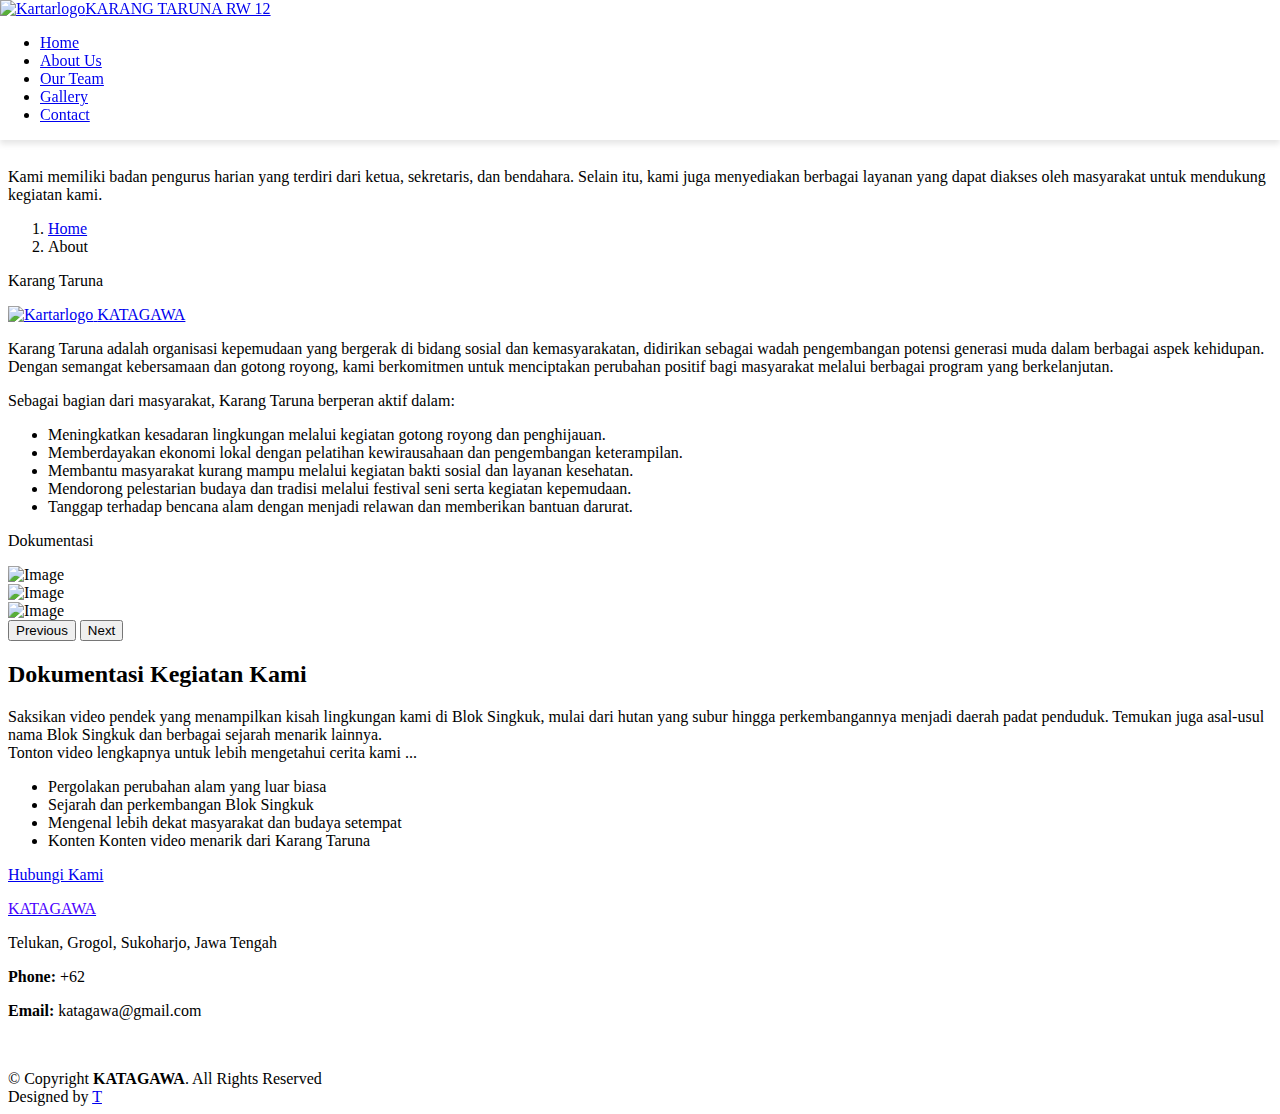
==== about.html @ f77fdcd4 "Add files via upload" ====
<!DOCTYPE html>
<html lang="en">

<head>
  <meta charset="utf-8">
  <meta content="width=device-width, initial-scale=1.0" name="viewport">
  <title>KATAGAWA</title>
  <meta name="description" content="">
  <meta name="keywords" content="">

  <!-- Favicons -->
  <link href="assets/img/favicon.png" rel="icon">
  <link href="assets/img/apple-touch-icon.png" rel="apple-touch-icon">

  <!-- Fonts -->
  <link href="https://fonts.googleapis.com" rel="preconnect">
  <link href="https://fonts.gstatic.com" rel="preconnect" crossorigin>
  <link
    href="https://fonts.googleapis.com/css2?family=Open+Sans:ital,wght@0,300;0,400;0,500;0,600;0,700;0,800;1,300;1,400;1,500;1,600;1,700;1,800&family=Marcellus:wght@400&display=swap"
    rel="stylesheet">

  <!-- Vendor CSS Files -->
  <link href="assets/vendor/bootstrap/css/bootstrap.min.css" rel="stylesheet">
  <link href="assets/vendor/bootstrap-icons/bootstrap-icons.css" rel="stylesheet">
  <link href="assets/vendor/aos/aos.css" rel="stylesheet">
  <link href="assets/vendor/swiper/swiper-bundle.min.css" rel="stylesheet">
  <link href="assets/vendor/glightbox/css/glightbox.min.css" rel="stylesheet">

  <!-- Main CSS File -->
  <link href="assets/css/main.css" rel="stylesheet">

  <!-- =======================================================
  * Template Name: AgriCulture
  * Template URL: https://github.com/mrupyagunggagriculture-bootstrap-website-template/
  * Updated: Aug 07 2024 with Bootstrap v5.3.3
  * Author: BootstrapMade.com
  * License: https://github.com/mrupyagungglicense/
  ======================================================== -->
</head>

<style>
  /* Style the previous and next carousel buttons */
  .carousel-control-prev-icon,
  .carousel-control-next-icon {
    background-color: #000;
    /* Set a dark background color */
    border-radius: 50%;
    /* Make the icon background round */
    width: 40px;
    height: 40px;
  }


  /* Make the buttons more visible */
  .carousel-control-prev,
  .carousel-control-next {
    z-index: 1;
    /* Ensure they are on top of the images */
  }

  /* Optional: Add custom arrows */
  .carousel-control-prev-icon::after {
    font-size: 1.5rem;
    color: #fff;
  }

  .carousel-control-next-icon::after {
    font-size: 1.5rem;
    color: #fff;
  }

  /* Make the header sticky on top */
  #header {
    position: fixed;
    top: 0;
    left: 0;
    right: 0;
    z-index: 1000;
    /* Ensure it stays on top of other content */
    background-color: white;
    /* Optional: change to any background color */
    box-shadow: 0 4px 6px rgba(0, 0, 0, 0.1);
    /* Optional: add some shadow for better visibility */
  }

  /* Add padding to the body or main content to prevent it from being covered by the fixed header */
  body {
    padding-top: 80px;
    /* Adjust based on the height of your header */
  }

  /* Styling improvements */
  .service-item {
    transition: transform 0.3s ease, box-shadow 0.3s ease;
  }

  .service-item:hover {
    transform: translateY(-10px);
    box-shadow: 0 4px 15px rgba(0, 0, 0, 0.1);
  }

  .service-heading {
    font-size: 1.25rem;
    font-weight: bold;
    color: #333;
  }

  section#services {
    background-color: #f8f9fa;
  }

  .service-item-icon {
    background-color: #024106;
    padding: 20px;
    border-radius: 50%;
    color: #fff;
    margin-bottom: 20px;
    display: inline-block;
    box-shadow: 0 4px 15px rgba(0, 0, 0, 0.1);
  }

  @media (max-width: 767px) {
    .service-heading {
      font-size: 1.1rem;
    }
  }
</style>

<body class="index-page">

  <header id="header" class="header d-flex align-items-center position-fixed top-0 w-100">
    <div class="container-fluid container-xl position-relative d-flex align-items-center justify-content-between">

      <a href="index.html" class="logo d-flex align-items-center">
        <!-- Uncomment the line below if you also wish to use an image logo -->
        <img src="assets/img/KATAGAWA.png" alt="Kartarlogo" class="img-fluid w-30">KARANG TARUNA RW 12
        <!-- <h1 class="sitename">AgriCulture</h1>  -->
      </a>

      <nav id="navmenu" class="navmenu">
        <ul>
          <li><a href="index.html" class="">Home</a></li>
          <li><a href="about.html" class="active">About Us</a></li>
          <li><a href="services.html">Our Team</a></li>
          <li><a href="gallery.html">Gallery</a></li>
          <!-- <li><a href="blog.html">Blog</a></li> -->
          <li><a href="contact.html">Contact</a></li>
        </ul>
        <i class="mobile-nav-toggle d-xl-none bi bi-list"></i>
      </nav>

    </div>
  </header>

  <main class="main">

    <!-- Page Title -->
    <div class="page-title dark-background" data-aos="fade"
      style="background-image: url(assets/img/page-title-bg.webp);">
      <div class="container position-relative">
        <h1>About</h1>
        <p>Kami memiliki badan pengurus harian yang terdiri dari ketua, sekretaris, dan bendahara. Selain itu, kami juga
          menyediakan berbagai layanan yang dapat diakses oleh masyarakat untuk
          mendukung kegiatan kami.</p>
        <nav class="breadcrumbs">
          <ol>
            <li><a href="index.html">Home</a></li>
            <li class="current">About</li>
          </ol>
        </nav>
      </div>
    </div><!-- End Page Title -->

    <!-- About Section -->
    <section id="about" class="about section">
      <div class="content">
        <div class="container">
          <div class="row">
            <!-- Section Title -->
            <div class="container section-title mt-0 mb-0" data-aos="fade-up">
              <p>Karang Taruna</p>
            </div>

            <!-- Logo Section -->
            <div class="col-lg-6 mb-4 mt-1 mb-lg-0">
              <a href="index.html" class="logo d-flex align-items-center">
                <img src="assets/img/KATAGAWA.png" alt="Kartarlogo" class="img-fluid">
                <span>KATAGAWA</span>
              </a>
            </div>

            <!-- About Content -->
            <div class="col-lg-5 ml-auto" data-aos="fade-up" data-aos-delay="100">
              <p class="opacity-50">
                Karang Taruna adalah organisasi kepemudaan yang bergerak di bidang sosial dan kemasyarakatan, didirikan
                sebagai wadah pengembangan potensi generasi muda dalam berbagai aspek kehidupan. Dengan semangat
                kebersamaan dan gotong royong, kami berkomitmen untuk menciptakan perubahan positif bagi masyarakat
                melalui berbagai program yang berkelanjutan.
              </p>
              <p class="opacity-50">
                Sebagai bagian dari masyarakat, Karang Taruna berperan aktif dalam:
              </p>
              <ul class="opacity-50">
                <li>Meningkatkan kesadaran lingkungan melalui kegiatan gotong royong dan penghijauan.</li>
                <li>Memberdayakan ekonomi lokal dengan pelatihan kewirausahaan dan pengembangan keterampilan.</li>
                <li>Membantu masyarakat kurang mampu melalui kegiatan bakti sosial dan layanan kesehatan.</li>
                <li>Mendorong pelestarian budaya dan tradisi melalui festival seni serta kegiatan kepemudaan.</li>
                <li>Tanggap terhadap bencana alam dengan menjadi relawan dan memberikan bantuan darurat.</li>
              </ul>
            </div>
          </div>
        </div>
      </div>
    </section><!-- /About Section -->

    <!-- About 3 Section -->
    <section id="about-3" class="about-3 section">

      <div class="container">
        <div class="row gy-4 justify-content-between align-items-center">
          <div class="col-lg-6 order-lg-2 position-relative" data-aos="zoom-out">
            <div id="carouselExample" class="carousel slide" data-bs-ride="carousel">
              <div class="container section-title mt-0 mb-0" data-aos="fade-up">
                <p>Dokumentasi</p>
              </div>
              <div class="carousel-inner">
                <div class="carousel-item active">
                  <a href="" class="glightbox pulsating-play-btn">
                    <span class="play">
                      <i class="bi bi-play-fill red-play-icon"></i>
                    </span>
                  </a>
                  <img src="assets/img/Anu.JPG" class="d-block w-100 img-fluid" alt="Image">
                </div>
                               
                <div class="carousel-item">
                  <a href="https://www.instagram.com/reel/C4lONqGu9RU/?igsh=dng3MndlZXpmeWF0" class="glightbox pulsating-play-btn">
                    <span class="play red-play-btn"><i class="bi bi-play-fill"></i></span>
                  </a>
                  <img src="assets/img/anu2.JPG" class="d-block w-100 img-fluid" alt="Image">
                </div>
                <div class="carousel-item">
                  <a href="https://www.instagram.com/reel/CvzmA37AL0H/?igsh=MXJwamJwbXZsZzRtZw==" class="glightbox pulsating-play-btn">
                    <span class="play"><i class="bi bi-play-fill"></i></span>
                  </a>
                  <img src="assets/img/Anu3.JPG" class="d-block w-100 img-fluid" alt="Image">
                </div>
              </div>
              <!-- Previous Button -->
              <button class="carousel-control-prev" type="button" data-bs-target="#carouselExample" data-bs-slide="prev">
                <span class="carousel-control-prev-icon" aria-hidden="true"></span>
                <span class="visually-hidden">Previous</span>
              </button>
              <!-- Next Button -->
              <button class="carousel-control-next" type="button" data-bs-target="#carouselExample" data-bs-slide="next">
                <span class="carousel-control-next-icon" aria-hidden="true"></span>
                <span class="visually-hidden">Next</span>
              </button>
            </div>
          </div>
          
          <div class="col-lg-5 order-lg-1" data-aos="fade-up" data-aos-delay="100">
           
            <h2 class="content-title mb-4">Dokumentasi Kegiatan Kami</h2>
            <p class="mb-4">
              Saksikan video pendek yang menampilkan kisah lingkungan kami di Blok Singkuk, mulai dari hutan yang subur
              hingga perkembangannya menjadi daerah padat penduduk. Temukan juga asal-usul nama Blok Singkuk dan
              berbagai sejarah menarik lainnya. <br>
              Tonton video lengkapnya untuk lebih mengetahui cerita kami ...
            </p>
            <ul class="list-unstyled list-check">
              <li>Pergolakan perubahan alam yang luar biasa</li>
              <li>Sejarah dan perkembangan Blok Singkuk</li>
              <li>Mengenal lebih dekat masyarakat dan budaya setempat</li>
              <li>Konten Konten video menarik dari Karang Taruna</li>
            </ul>

            <p><a href="#" class="btn-cta">Hubungi Kami</a></p>
          </div>
        </div>
      </div>
    </section><!-- /About 3 Section -->

  </main>

  <footer id="footer" class="footer dark-background">
    <div class="footer-top">
      <div class="container">
        <div class="row gy-4">
          <div class="col-lg-4 col-md-6 footer-about">
            <a href="index.html" class="logo d-flex align-items-center">
              <span class="sitename" style="color: rgb(76, 0, 255);">KATAGAWA</span>
            </a>
            <div class="footer-contact pt-3">
              <p>Telukan, Grogol, Sukoharjo, Jawa Tengah</p>
              <p class="mt-3"><strong>Phone:</strong> <span>+62 </span></p>
              <p><strong>Email:</strong> <span>katagawa@gmail.com</span></p>
            </div>
          </div><br>
          <p></p>
        </div>
      </div>
    </div>
  
    <div class="copyright text-center">
      <div
        class="container d-flex flex-column flex-lg-row justify-content-center justify-content-lg-between align-items-center">
  
        <div class="d-flex flex-column align-items-center align-items-lg-start">
          <div>
            © Copyright <strong><span>KATAGAWA</span></strong>. All Rights Reserved
          </div>
          <div class="credits">
            Designed by <a href="https://github.com/">T</a>
          </div>
        </div>
  
        <div class="social-links order-first order-lg-last mb-3 mb-lg-0">
          <a href="https://chat.whatsapp.com/0StM6fQ11FoIVxkweN1QMb"><i class="bi bi whatsapp"></i></a>
          <a href="https://www.instagram.com/katagawa_"><i class="bi bi-instagram"></i></a>
        </div>
  
      </div>
    </div>
  
  </footer>
  
  <!-- Scroll Top -->
  <a href="#" id="scroll-top" class="scroll-top d-flex align-items-center justify-content-center"><i
      class="bi bi-arrow-up-short"></i></a>
  
  <!-- Preloader -->
  <div id="preloader"></div>
  
  <!-- Vendor JS Files -->
  <script src="assets/vendor/bootstrap/js/bootstrap.bundle.min.js"></script>
  <script src="assets/vendor/php-email-form/validate.js"></script>
  <script src="assets/vendor/aos/aos.js"></script>
  <script src="assets/vendor/swiper/swiper-bundle.min.js"></script>
  <script src="assets/vendor/glightbox/js/glightbox.min.js"></script>
  
  <!-- Main JS File -->
  <script src="assets/js/main.js"></script>
  
  </body>
  
  </html>
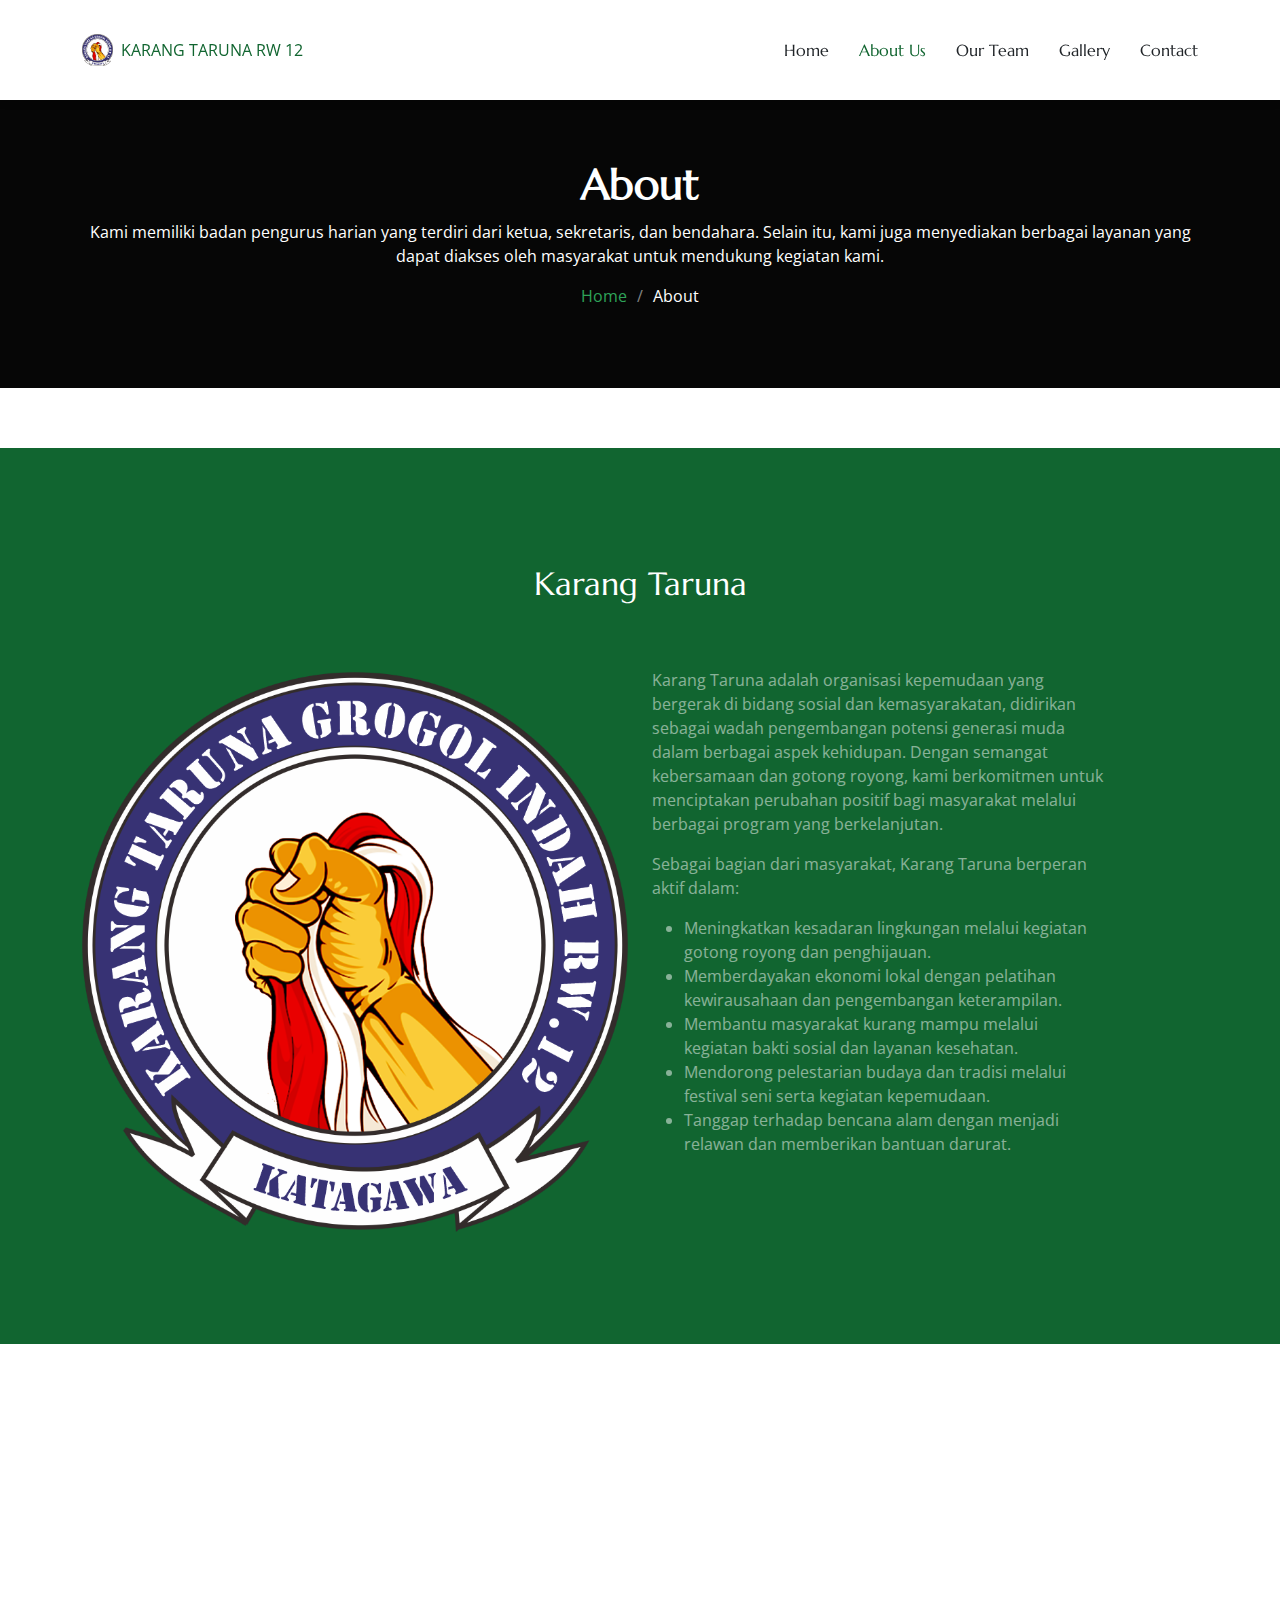
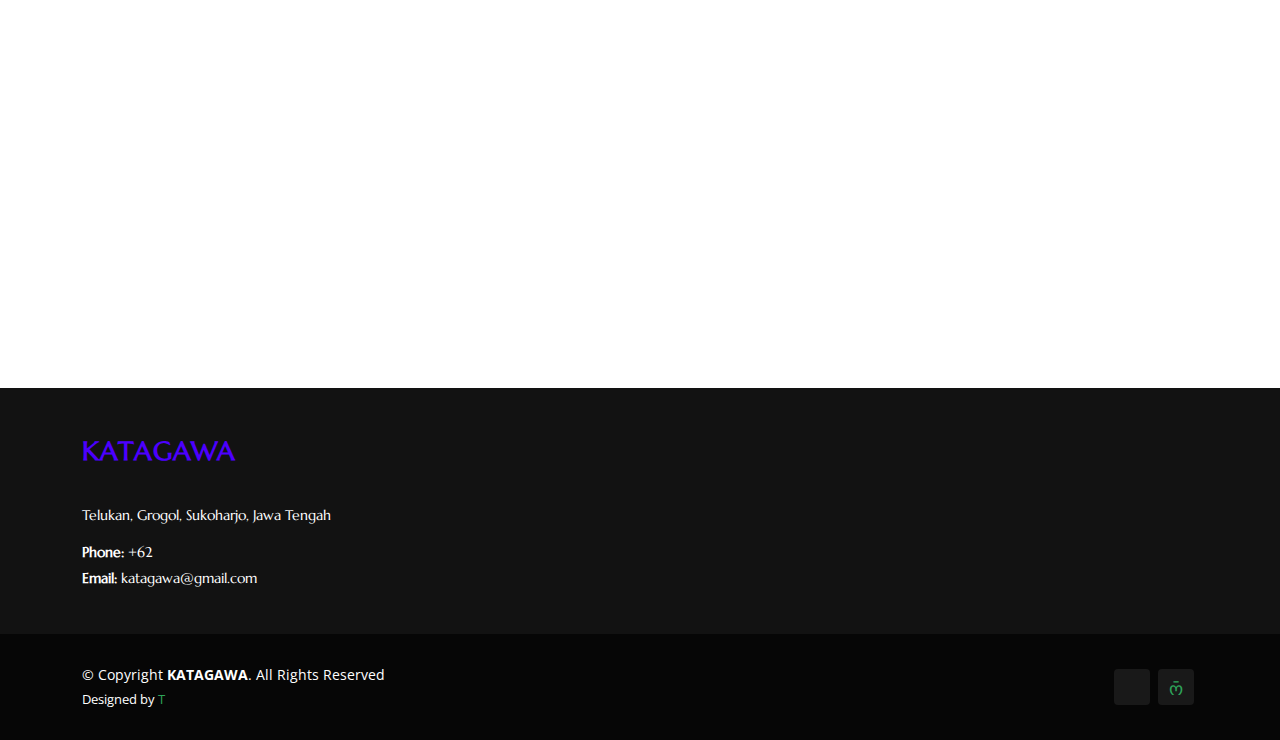
==== commit c41c71b1: "about.html" ====
--- a/about.html
+++ b/about.html
@@ -289,7 +289,7 @@
         <div class="row gy-4">
           <div class="col-lg-4 col-md-6 footer-about">
             <a href="index.html" class="logo d-flex align-items-center">
-              <span class="sitename" style="color: rgb(76, 0, 255);">KATAGAWA</span>
+              <span class="sitename" style="color: rgb(76, 0, 255);">KATAGAWA</span></a>
             </a>
             <div class="footer-contact pt-3">
               <p>Telukan, Grogol, Sukoharjo, Jawa Tengah</p>
@@ -316,7 +316,7 @@
         </div>
   
         <div class="social-links order-first order-lg-last mb-3 mb-lg-0">
-          <a href="https://chat.whatsapp.com/0StM6fQ11FoIVxkweN1QMb"><i class="bi bi whatsapp"></i></a>
+          <a href="https://chat.whatsapp.com/0StM6fQ11FoIVxkweN1QMb"><i class="bi bi-whatsapp"></i></a>
           <a href="https://www.instagram.com/katagawa_"><i class="bi bi-instagram"></i></a>
         </div>
   
@@ -344,4 +344,4 @@
   
   </body>
   
-  </html>+  </html>
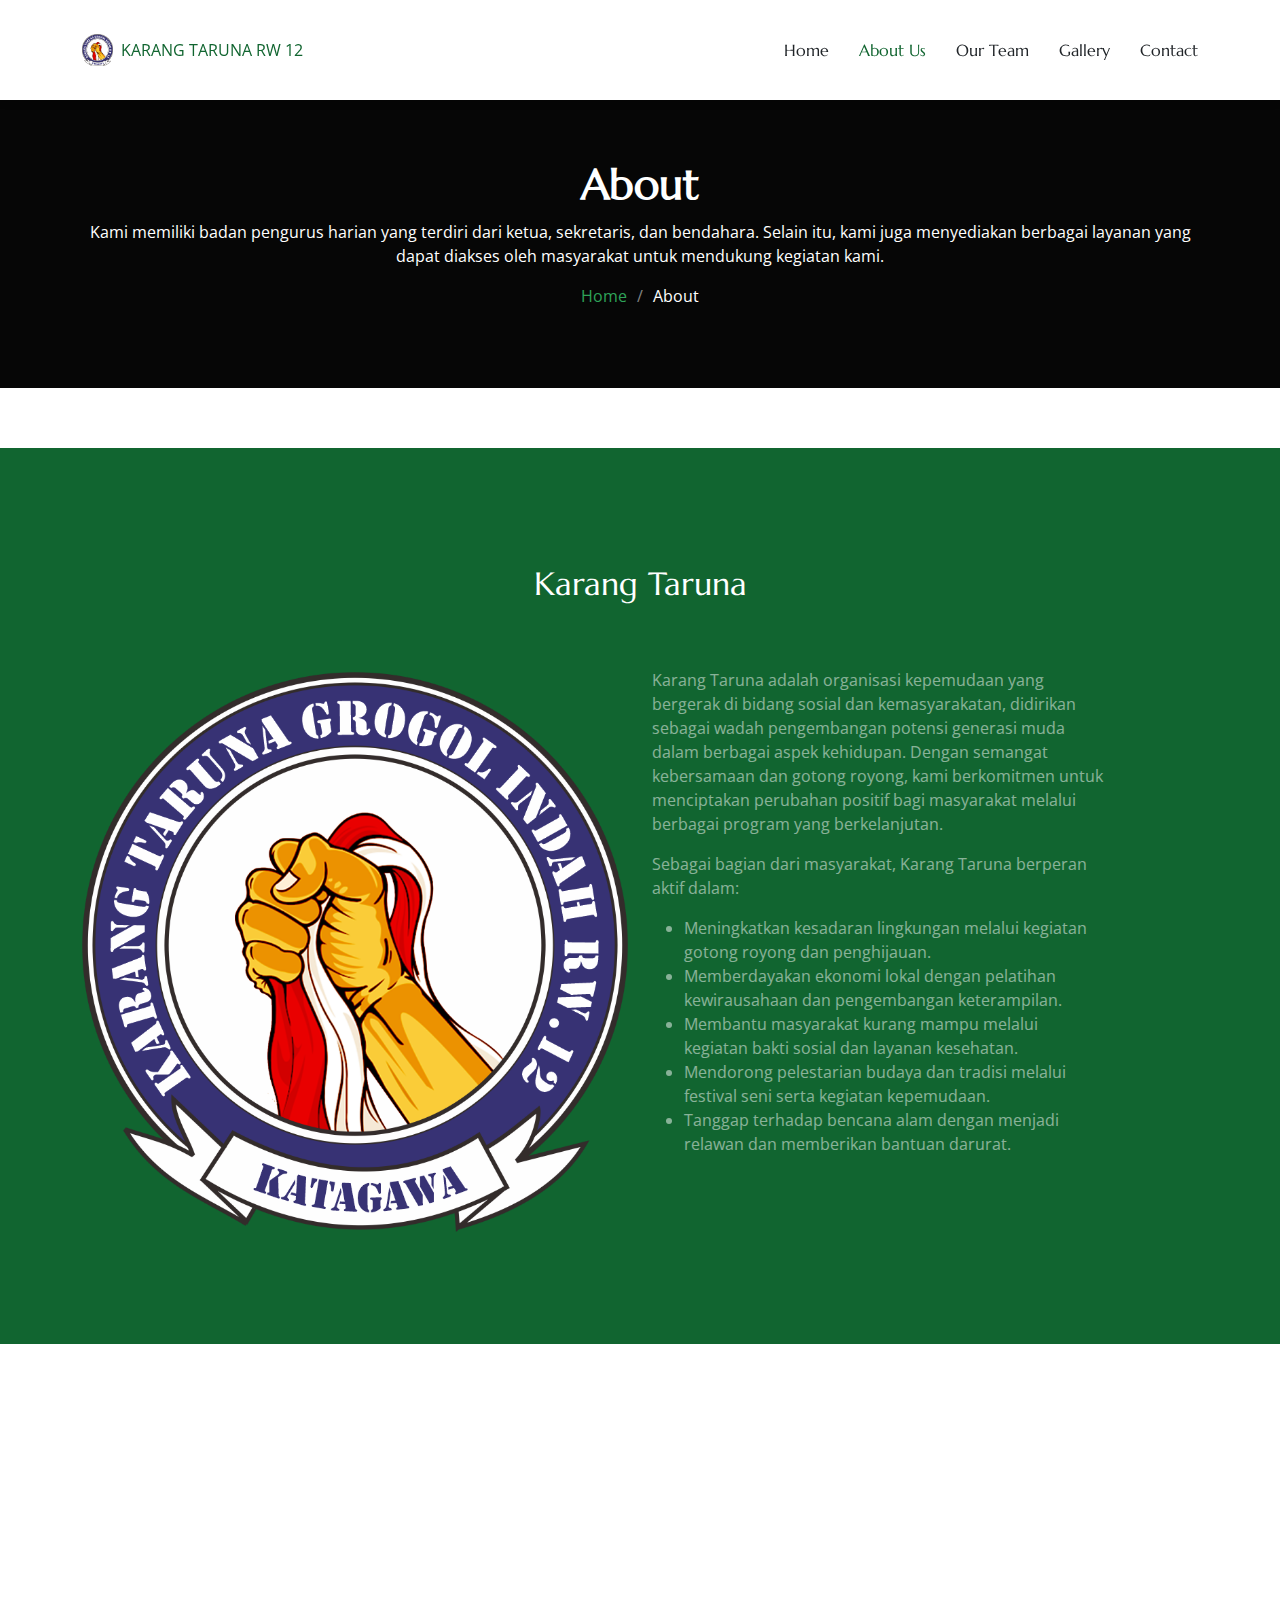
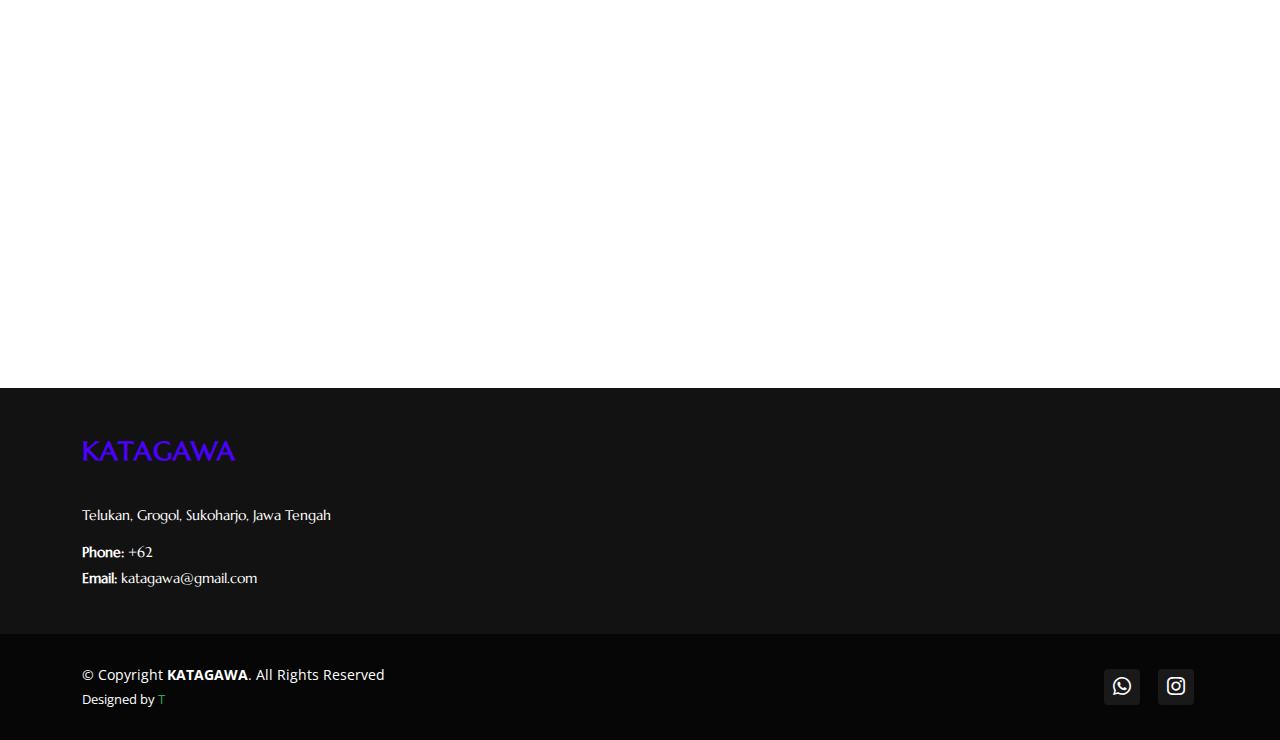
==== commit a699603e: "about.html" ====
--- a/about.html
+++ b/about.html
@@ -25,6 +25,7 @@
   <link href="assets/vendor/aos/aos.css" rel="stylesheet">
   <link href="assets/vendor/swiper/swiper-bundle.min.css" rel="stylesheet">
   <link href="assets/vendor/glightbox/css/glightbox.min.css" rel="stylesheet">
+  <link href="https://cdn.jsdelivr.net/npm/bootstrap-icons@1.11.0/font/bootstrap-icons.css" rel="stylesheet">
 
   <!-- Main CSS File -->
   <link href="assets/css/main.css" rel="stylesheet">
--- a/assets/css/main.css
+++ b/assets/css/main.css
@@ -2299,4 +2299,26 @@
   color: color-mix(in srgb, var(--default-color), transparent 60%);
   font-size: 14px;
 }
-
+.social-links a {
+  color: #fff !important;
+  font-size: 1.5rem;
+  margin: 0 10px;
+  transition: 0.3s;
+}
+
+.social-links a:hover {
+  color: #024106 !important;
+}
+
+.mobile-nav-toggle {
+  color: #024106 !important;
+  font-size: 1.5rem;
+  cursor: pointer;
+  display: none !important;
+}
+
+@media (max-width: 1200px) {
+  .mobile-nav-toggle {
+    display: inline-block !important;
+  }
+}
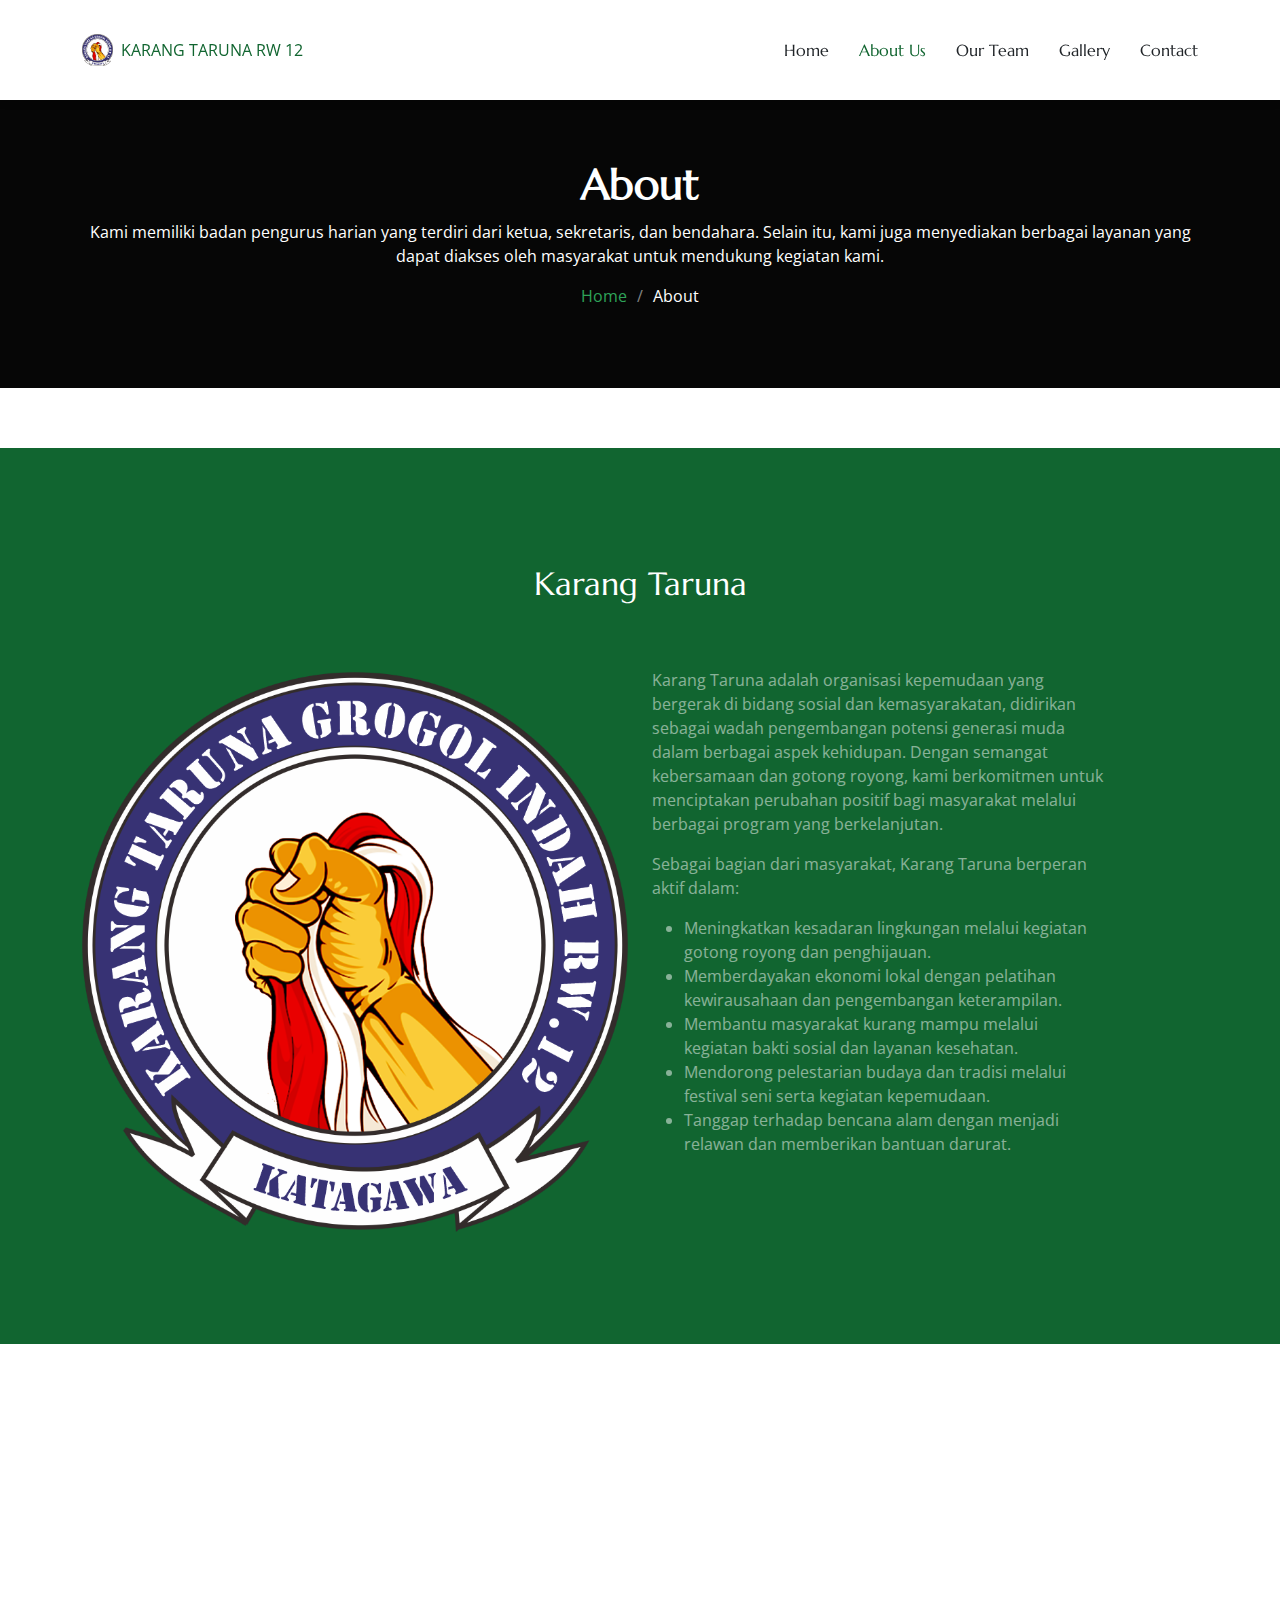
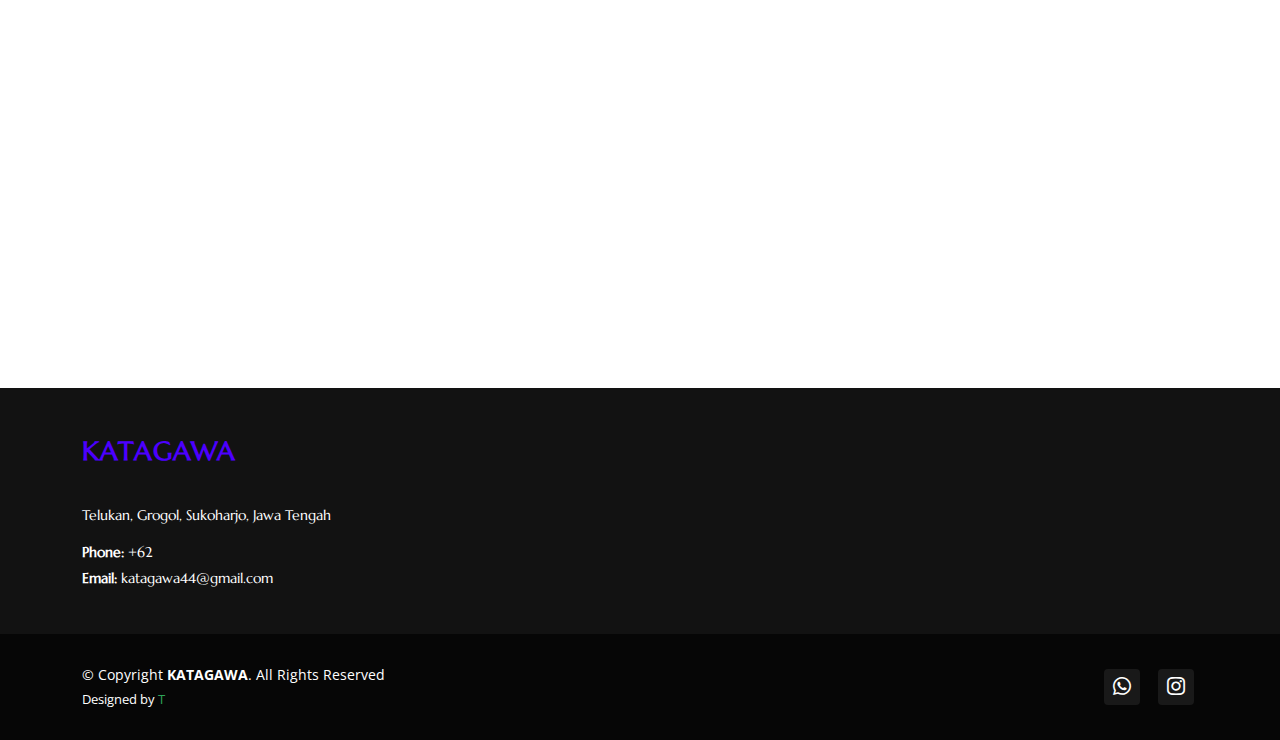
==== commit 685b4020: "about.html" ====
--- a/about.html
+++ b/about.html
@@ -295,7 +295,7 @@
             <div class="footer-contact pt-3">
               <p>Telukan, Grogol, Sukoharjo, Jawa Tengah</p>
               <p class="mt-3"><strong>Phone:</strong> <span>+62 </span></p>
-              <p><strong>Email:</strong> <span>katagawa@gmail.com</span></p>
+              <p><strong>Email:</strong> <span>katagawa44@gmail.com</span></p>
             </div>
           </div><br>
           <p></p>
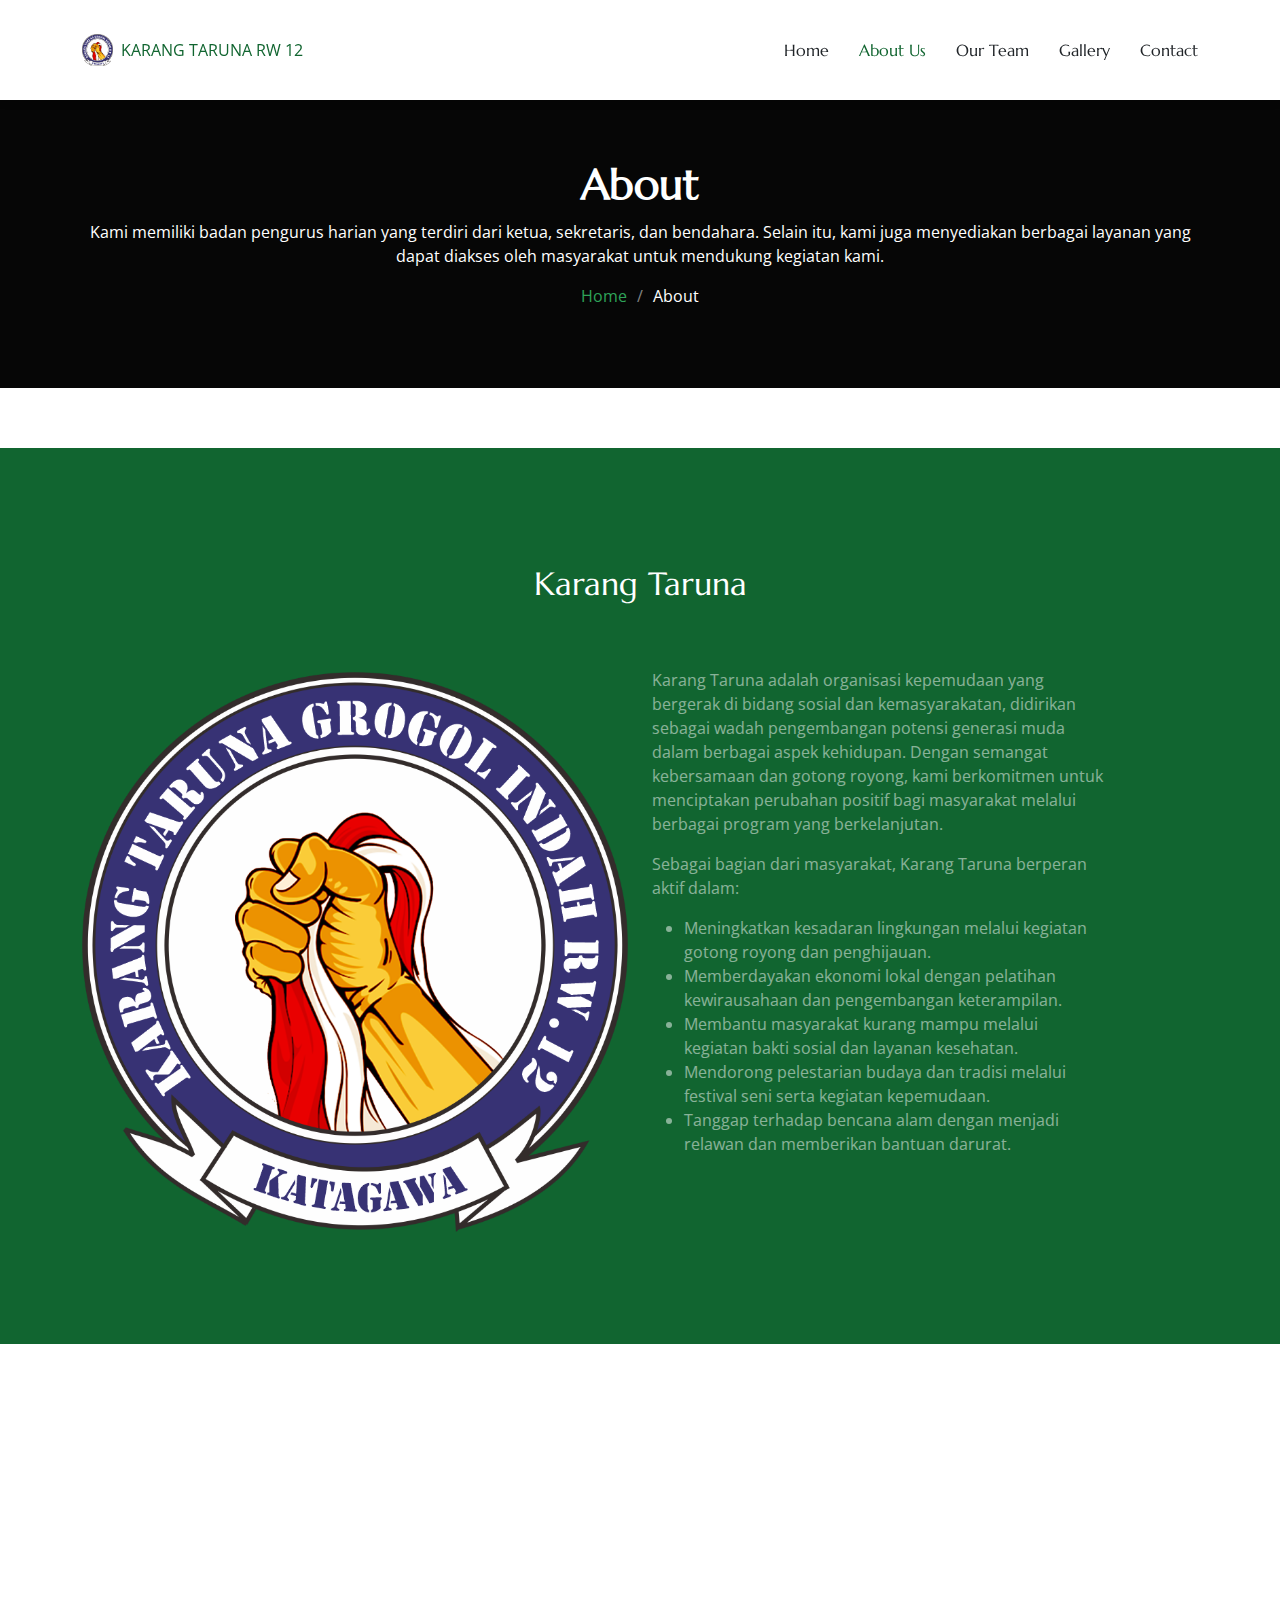
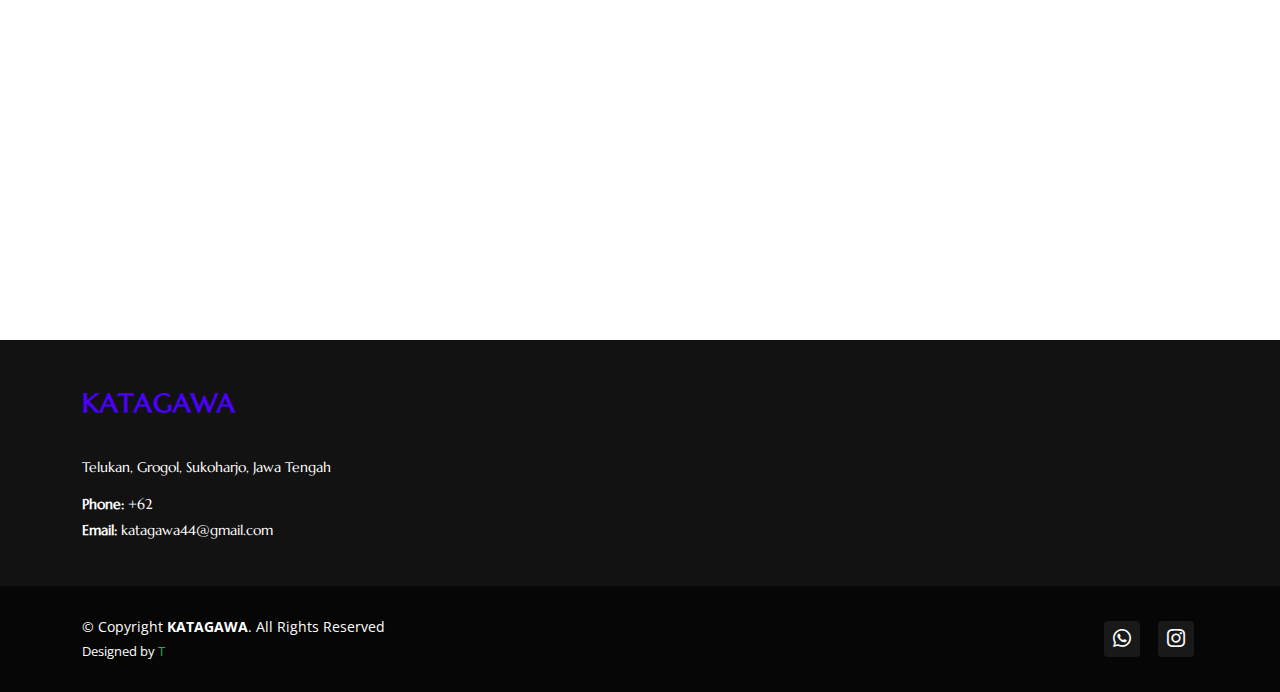
==== commit 051f2563: "about.html" ====
--- a/about.html
+++ b/about.html
@@ -270,8 +270,6 @@
               Tonton video lengkapnya untuk lebih mengetahui cerita kami ...
             </p>
             <ul class="list-unstyled list-check">
-              <li>Pergolakan perubahan alam yang luar biasa</li>
-              <li>Sejarah dan perkembangan Blok Singkuk</li>
               <li>Mengenal lebih dekat masyarakat dan budaya setempat</li>
               <li>Konten Konten video menarik dari Karang Taruna</li>
             </ul>
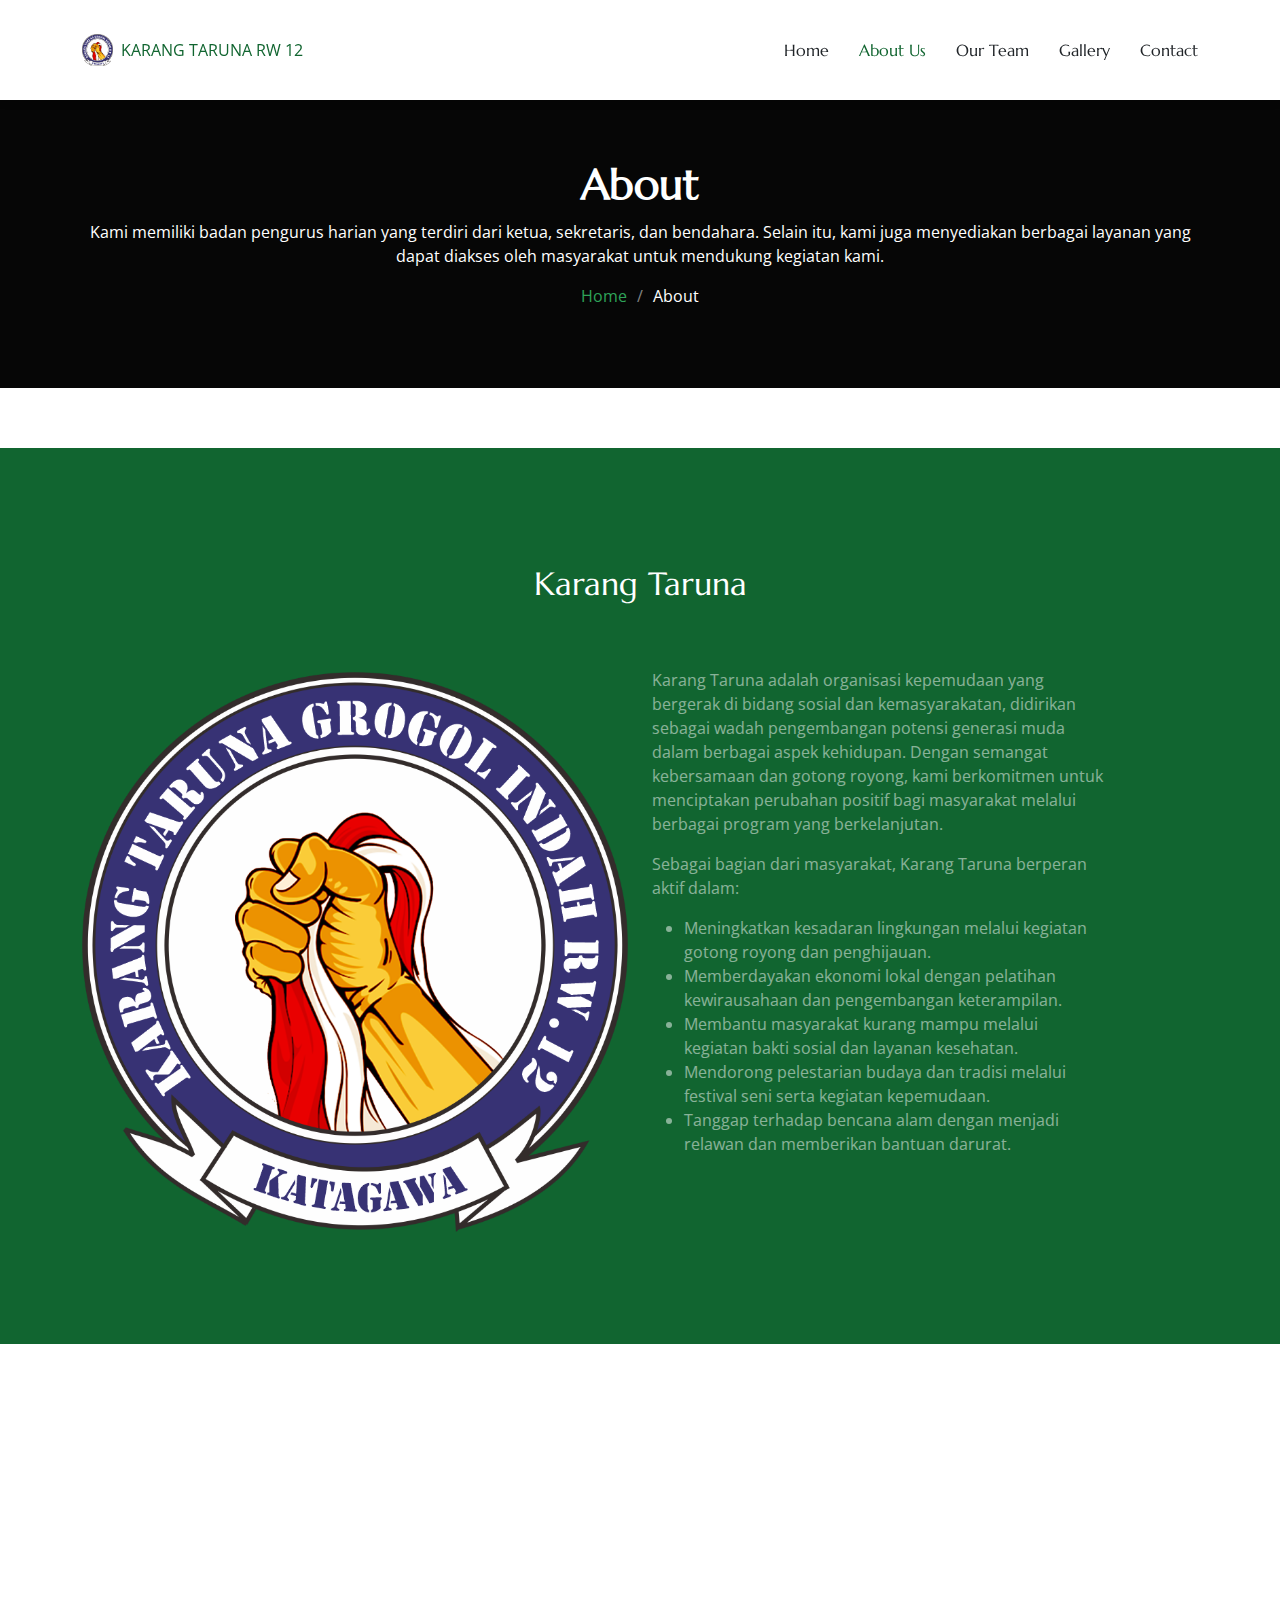
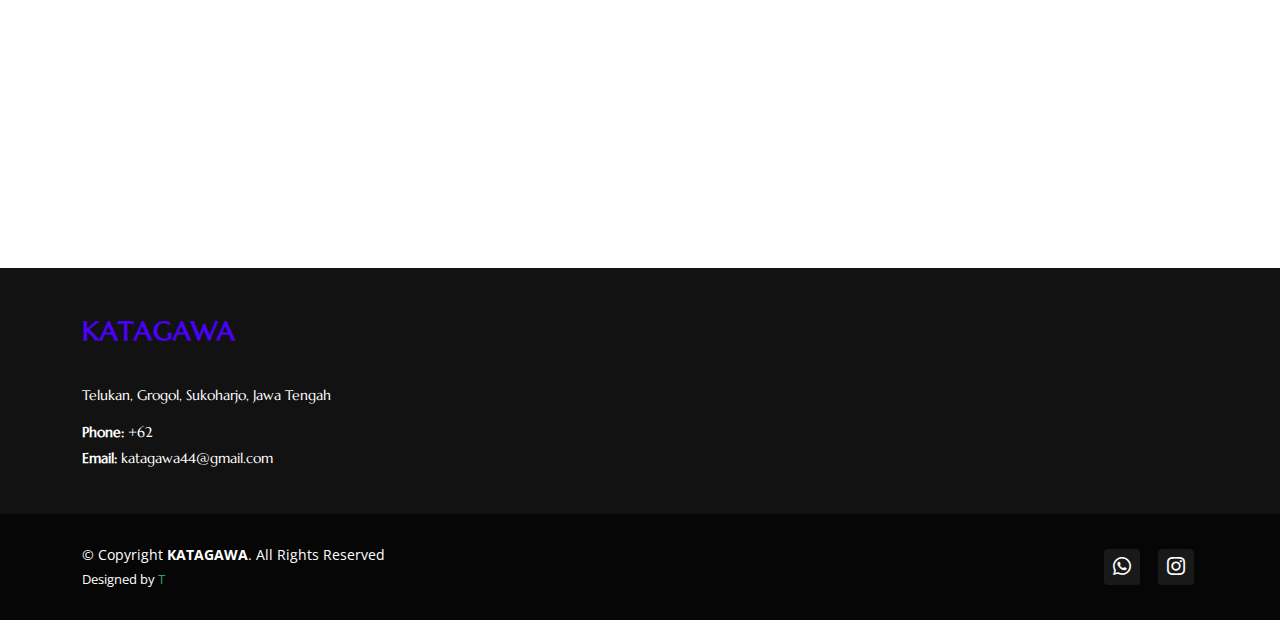
==== commit ff452093: "about.html" ====
--- a/about.html
+++ b/about.html
@@ -264,9 +264,7 @@
            
             <h2 class="content-title mb-4">Dokumentasi Kegiatan Kami</h2>
             <p class="mb-4">
-              Saksikan video pendek yang menampilkan kisah lingkungan kami di Blok Singkuk, mulai dari hutan yang subur
-              hingga perkembangannya menjadi daerah padat penduduk. Temukan juga asal-usul nama Blok Singkuk dan
-              berbagai sejarah menarik lainnya. <br>
+              Saksikan video pendek yang menampilkan kisah lingkungan kami <br>
               Tonton video lengkapnya untuk lebih mengetahui cerita kami ...
             </p>
             <ul class="list-unstyled list-check">
